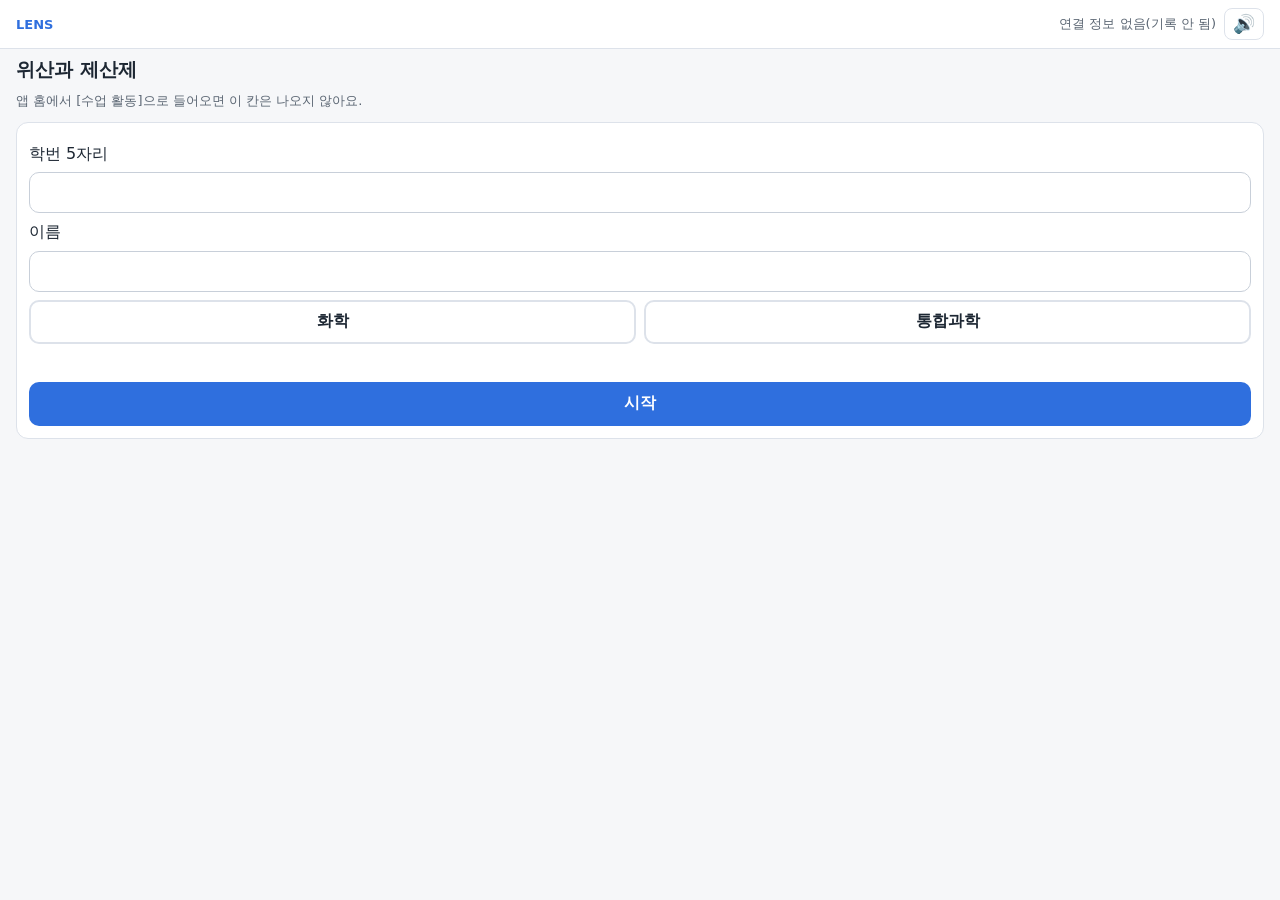
==== index.html @ f44be043 "효과음(꿀꺽·슈웅·치익·띵·끝 화음)과 관찰 화면 배경음, 🔊/🔉/🔇 버튼 Co-Authored-By: Claude Opus 5.5 <noreply@anthropic.com> Cl" ====
<!doctype html>
<html lang="ko">
<head>
<meta charset="utf-8">
<meta name="viewport" content="width=device-width, initial-scale=1, maximum-scale=1">
<title>LENS 위산과 제산제</title>
<link rel="stylesheet" href="app.css?v=20261028c">
<script type="importmap">
{ "imports": {
  "three": "./lib/three/three.module.min.js",
  "three/addons/": "./lib/three/addons/"
} }
</script>
</head>
<body>
<div id="stage"><div id="ar"></div><div id="v3d"></div></div>
<div id="scan" class="hidden">
  <img src="assets/cards/cardE.jpg" alt="">
  <p>책상 위 몸 카드(E)를 30~50 cm 위에서 비춰 주세요</p>
  <button id="to3d" class="hidden">카드 없이 화면에서 보기</button>
</div>
<header id="top"><b>LENS</b> <span id="who"></span><span id="sendstate"></span><button id="snd" type="button"></button></header>
<main id="panel"></main>
<div id="pill" class="hidden" title="끌어다 입에 넣기">💊</div>
<div id="toast" class="hidden"></div>
<script type="module" src="app.js?v=20261028c"></script>
</body>
</html>
---- app.css ----
:root {
  --ink: #1d2733; --muted: #5b6673; --line: #dde2ea; --bg: #f6f7f9; --card: #fff;
  --blue: #2f6fde; --ok: #1f8a4c; --warn: #c2410c;
  --H: #e23d3d; --Cl: #2ea043; --OH: #2862d6; --Mg: #7d7d8a; --W: #3fa9de;
}
* { box-sizing: border-box; }
html, body { margin: 0; height: 100%; font-family: system-ui, -apple-system, "Malgun Gothic", sans-serif; color: var(--ink); background: var(--bg); }
body { overflow: hidden; }
.hidden { display: none !important; }

#stage, #ar, #v3d { position: fixed; inset: 0; }
#stage { display: none; background: #111; }
body.live #stage { display: block; }
#v3d { display: none; background: #1b2433; }

#top { position: fixed; top: 0; left: 0; right: 0; z-index: 20; padding: 8px 16px; font-size: 13px; background: rgba(255,255,255,.92); border-bottom: 1px solid var(--line); display: flex; gap: 8px; align-items: center; }
#top b { color: var(--blue); }
#snd { flex: none; min-width: 40px; min-height: 32px; padding: 2px 8px; border: 1px solid var(--line); border-radius: 8px; background: #fff; font-size: 18px; line-height: 1; }
#sendstate { margin-left: auto; color: var(--muted); }

#panel { position: fixed; left: 0; right: 0; top: 37px; bottom: 0; overflow-y: auto; padding: 16px 16px 32px; z-index: 10; background: var(--bg); }
body.live #panel { top: auto; max-height: 44vh; background: rgba(255,255,255,.96); border-radius: 16px 16px 0 0; box-shadow: 0 -4px 16px rgba(0,0,0,.25); padding: 12px 16px calc(16px + env(safe-area-inset-bottom)); }
#panel h2 { font-size: 19px; margin: 4px 0 8px; }
#panel h3 { font-size: 16px; margin: 14px 0 6px; }
#panel p { margin: 6px 0; line-height: 1.6; }
.q { font-weight: 700; font-size: 17px; }
.muted { color: var(--muted); font-size: 13px; }
.box { background: var(--card); border: 1px solid var(--line); border-radius: 12px; padding: 12px; margin: 10px 0; }
body.live .box { padding: 8px 10px; margin: 6px 0; }

button { font: inherit; min-height: 44px; border: 0; border-radius: 10px; padding: 0 14px; font-weight: 600; background: var(--blue); color: #fff; }
button:disabled { opacity: .45; }
button.sub { background: #e4e8ee; color: var(--ink); }
button.wide { width: 100%; margin-top: 10px; }
.row { display: flex; gap: 8px; flex-wrap: wrap; align-items: center; }
.row > button { flex: 1 1 0; }
.opts { display: flex; gap: 8px; flex-wrap: wrap; margin: 8px 0; }
.opts button { flex: 1 1 0; background: #fff; color: var(--ink); border: 2px solid var(--line); }
.opts button.on { border-color: var(--blue); background: #eaf1fd; color: var(--blue); }
textarea, input[type=text], input[type=number] { font: inherit; width: 100%; padding: 10px; border: 1px solid #c8cfd9; border-radius: 10px; background: #fff; }
textarea { min-height: 70px; resize: vertical; }
label.chk { display: flex; gap: 8px; align-items: center; padding: 6px 0; }
label.chk input { width: 20px; height: 20px; }
.msg { min-height: 20px; font-size: 14px; margin-top: 6px; }
.msg.ok { color: var(--ok); } .msg.no { color: var(--warn); }

.legend { display: flex; gap: 10px; flex-wrap: wrap; font-size: 12px; color: var(--muted); }
.legend i { display: inline-block; width: 12px; height: 12px; border-radius: 50%; vertical-align: -1px; margin-right: 3px; }

.step { display: grid; grid-template-columns: auto 1fr auto; gap: 6px 10px; align-items: center; }
.stepper { display: flex; align-items: center; gap: 4px; }
.stepper button { min-height: 36px; width: 36px; padding: 0; background: #e4e8ee; color: var(--ink); }
.stepper span { min-width: 28px; text-align: center; font-weight: 700; font-size: 18px; }

table.rec { width: 100%; border-collapse: collapse; font-size: 14px; }
table.rec td, table.rec th { border-bottom: 1px solid var(--line); padding: 4px; text-align: center; }

.calc { display: grid; grid-template-columns: 1fr 110px auto; gap: 8px; align-items: center; margin: 8px 0; }
.calc .u { font-size: 13px; color: var(--muted); }
.prod { display: flex; gap: 12px; align-items: center; }
.prod .pill { background: #fff3e6; border: 1px solid #f3c38f; border-radius: 10px; padding: 8px 10px; font-size: 14px; }

#scan { position: fixed; left: 50%; top: 30%; transform: translate(-50%, -50%); z-index: 15; text-align: center; color: #fff; text-shadow: 0 1px 3px #000; width: 80%; }
#scan img { width: 90px; opacity: .8; border-radius: 6px; }
#toast { position: fixed; left: 50%; top: 56px; transform: translateX(-50%); background: #1d2733; color: #fff; padding: 8px 14px; border-radius: 8px; z-index: 30; font-size: 14px; }

#pill { position: fixed; right: 18px; bottom: calc(44vh + 18px); z-index: 25; width: 56px; height: 56px; border-radius: 50%; background: #fff; box-shadow: 0 3px 12px rgba(0,0,0,.35); font-size: 32px; display: flex; align-items: center; justify-content: center; touch-action: none; user-select: none; animation: bob 1.4s ease-in-out infinite; }
#pill.drag { right: auto; bottom: auto; animation: none; transform: scale(1.15); }
@keyframes bob { 50% { transform: translateY(-6px); } }

.step input.num { width: 90px; font-size: 20px; font-weight: 700; text-align: center; padding: 6px; }
.step .u { color: var(--muted); }
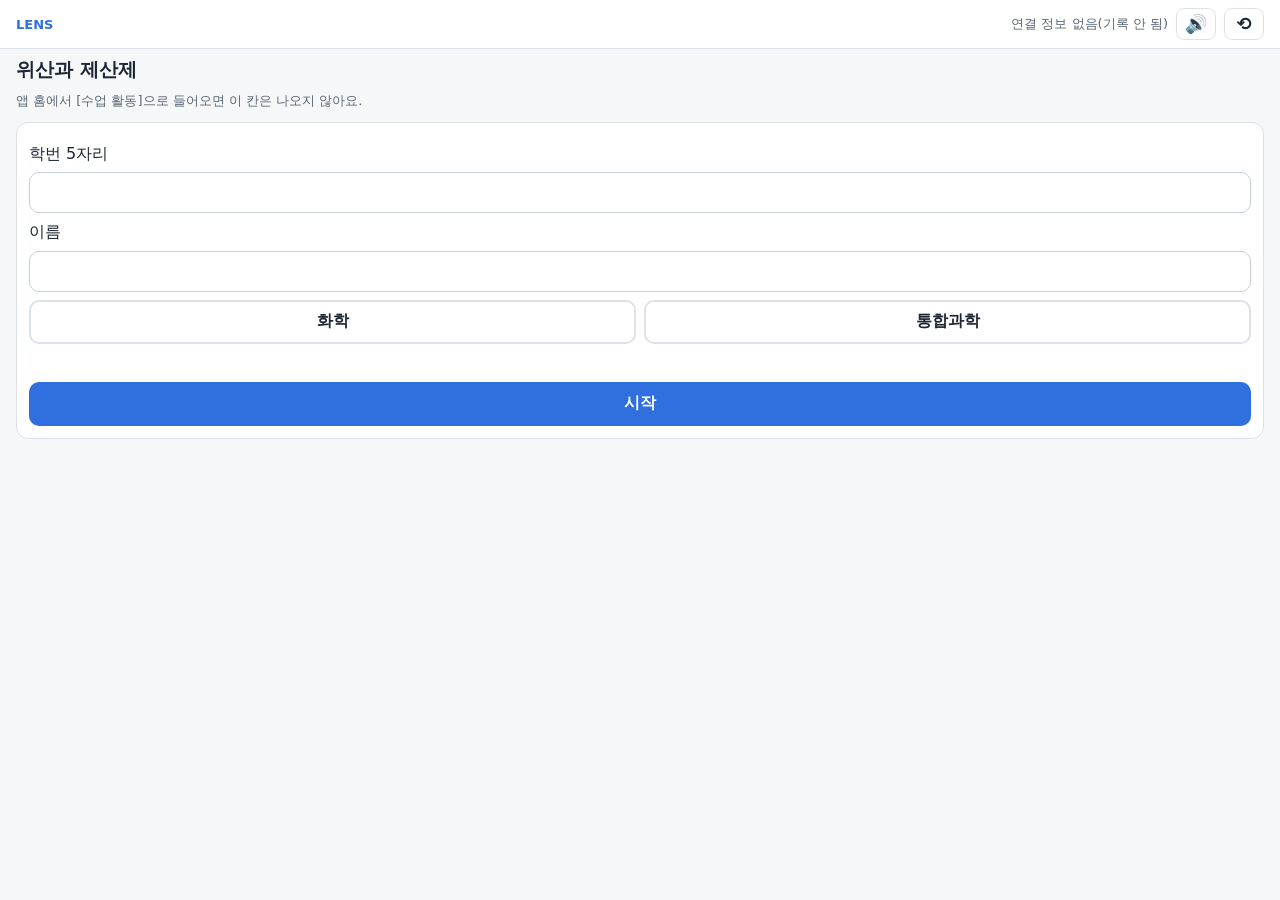
==== commit 825e0dcf: "⟲ 메뉴(AR 다시 체험·처음부터·다른 학번), 단계별 ◀ 이전, 끝 화면 AR 다시 체험 Co-Authored-By: Claude Opus 5.5 <noreply@anthropi" ====
--- a/index.html
+++ b/index.html
@@ -4,7 +4,7 @@
 <meta charset="utf-8">
 <meta name="viewport" content="width=device-width, initial-scale=1, maximum-scale=1">
 <title>LENS 위산과 제산제</title>
-<link rel="stylesheet" href="app.css?v=20261028c">
+<link rel="stylesheet" href="app.css?v=20261029a">
 <script type="importmap">
 { "imports": {
   "three": "./lib/three/three.module.min.js",
@@ -19,10 +19,14 @@
   <p>책상 위 몸 카드(E)를 30~50 cm 위에서 비춰 주세요</p>
   <button id="to3d" class="hidden">카드 없이 화면에서 보기</button>
 </div>
-<header id="top"><b>LENS</b> <span id="who"></span><span id="sendstate"></span><button id="snd" type="button"></button></header>
+<header id="top"><b>LENS</b> <span id="who"></span><span id="sendstate"></span><button id="snd" type="button"></button><button id="menu-btn" type="button"></button></header>
 <main id="panel"></main>
 <div id="pill" class="hidden" title="끌어다 입에 넣기">💊</div>
 <div id="toast" class="hidden"></div>
-<script type="module" src="app.js?v=20261028c"></script>
+<script type="module">
+// ?scene=heat|cao|entropy 이면 확장 장면, 없으면 4차시 제산제
+const V = '20261029a', sc = new URLSearchParams(location.search).get('scene');
+import(sc ? './scene.js?v=' + V : './app.js?v=' + V);
+</script>
 </body>
 </html>
--- a/app.css
+++ b/app.css
@@ -17,6 +17,13 @@
 #top b { color: var(--blue); }
 #snd { flex: none; min-width: 40px; min-height: 32px; padding: 2px 8px; border: 1px solid var(--line); border-radius: 8px; background: #fff; font-size: 18px; line-height: 1; }
 #sendstate { margin-left: auto; color: var(--muted); }
+#menu-btn { flex: none; min-width: 40px; min-height: 32px; padding: 2px 8px; border: 1px solid var(--line); border-radius: 8px; background: #fff; color: var(--ink); font-size: 18px; line-height: 1; }
+#menu { position: fixed; inset: 0; z-index: 40; background: rgba(0,0,0,.35); display: flex; align-items: flex-start; justify-content: flex-end; padding: 48px 10px 0; }
+#menu .menu-box { background: #fff; border-radius: 14px; padding: 10px; width: min(320px, 100%); display: flex; flex-direction: column; gap: 8px; box-shadow: 0 6px 24px rgba(0,0,0,.3); }
+#menu button { text-align: left; padding: 8px 12px; display: flex; flex-direction: column; gap: 2px; }
+#menu button small { font-weight: 400; font-size: 12px; color: var(--muted); }
+#menu button.warn { background: #fde8de; color: var(--warn); }
+button.back { min-height: 32px; padding: 0 10px; font-size: 13px; margin-bottom: 2px; }
 
 #panel { position: fixed; left: 0; right: 0; top: 37px; bottom: 0; overflow-y: auto; padding: 16px 16px 32px; z-index: 10; background: var(--bg); }
 body.live #panel { top: auto; max-height: 44vh; background: rgba(255,255,255,.96); border-radius: 16px 16px 0 0; box-shadow: 0 -4px 16px rgba(0,0,0,.25); padding: 12px 16px calc(16px + env(safe-area-inset-bottom)); }
@@ -36,6 +43,8 @@
 .row > button { flex: 1 1 0; }
 .opts { display: flex; gap: 8px; flex-wrap: wrap; margin: 8px 0; }
 .opts button { flex: 1 1 0; background: #fff; color: var(--ink); border: 2px solid var(--line); }
+.opts.sm { gap: 4px; margin: 4px 0; } .opts.sm button { flex: 1 1 0; min-width: 0; min-height: 36px; padding: 0 2px; }
+.opts.two button { flex: 1 1 45%; min-height: 40px; }
 .opts button.on { border-color: var(--blue); background: #eaf1fd; color: var(--blue); }
 textarea, input[type=text], input[type=number] { font: inherit; width: 100%; padding: 10px; border: 1px solid #c8cfd9; border-radius: 10px; background: #fff; }
 textarea { min-height: 70px; resize: vertical; }
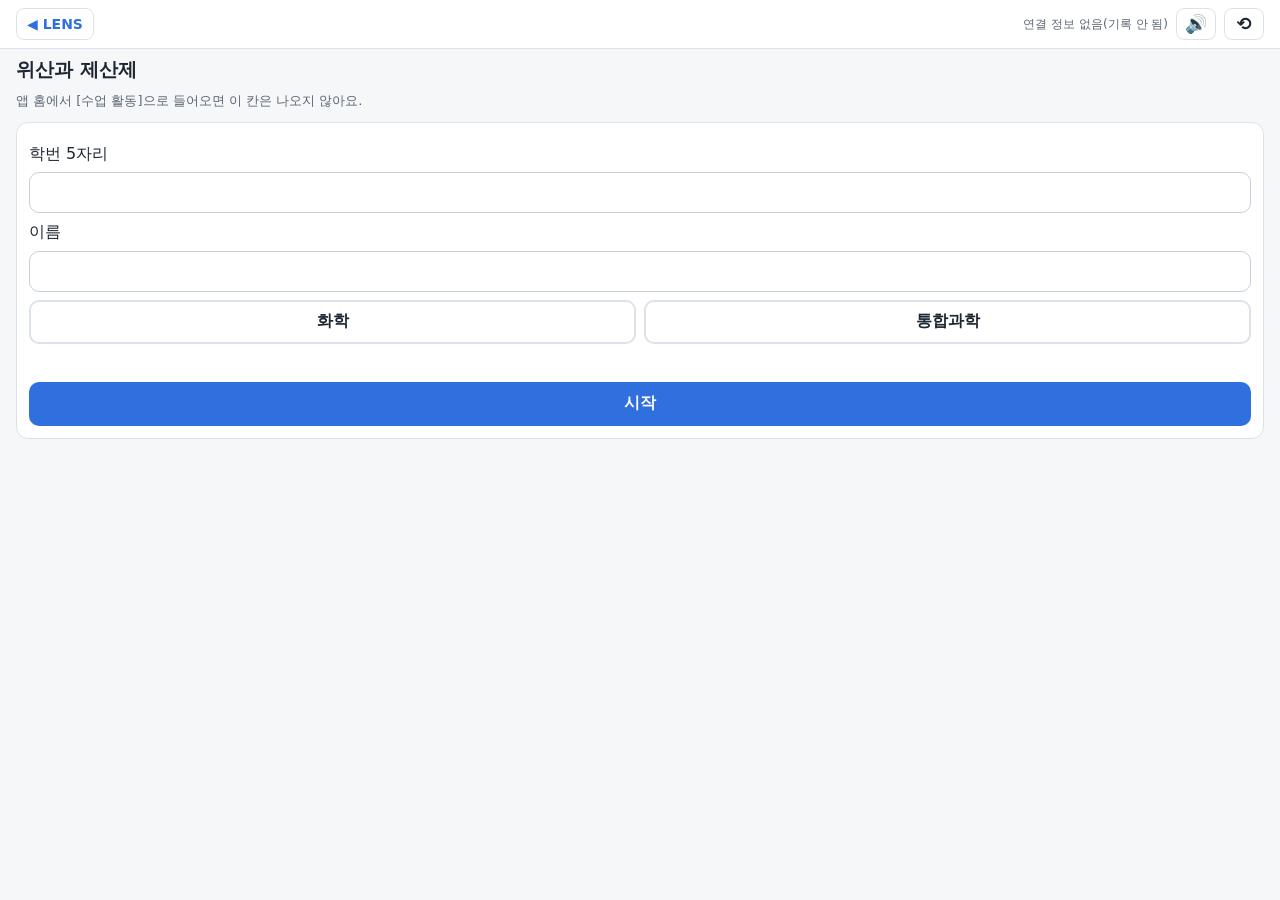
==== commit ba038880: "◀ LENS 버튼(창 닫기, 안 되면 엔진 주소로), 장면에서 ◀ 처음 화면 Co-Authored-By: Claude Opus 5.5 <noreply@anthropic.com> C" ====
--- a/index.html
+++ b/index.html
@@ -4,7 +4,7 @@
 <meta charset="utf-8">
 <meta name="viewport" content="width=device-width, initial-scale=1, maximum-scale=1">
 <title>LENS 위산과 제산제</title>
-<link rel="stylesheet" href="app.css?v=20261029a">
+<link rel="stylesheet" href="app.css?v=20261029b">
 <script type="importmap">
 { "imports": {
   "three": "./lib/three/three.module.min.js",
@@ -19,13 +19,13 @@
   <p>책상 위 몸 카드(E)를 30~50 cm 위에서 비춰 주세요</p>
   <button id="to3d" class="hidden">카드 없이 화면에서 보기</button>
 </div>
-<header id="top"><b>LENS</b> <span id="who"></span><span id="sendstate"></span><button id="snd" type="button"></button><button id="menu-btn" type="button"></button></header>
+<header id="top"><button id="home" type="button" title="LENS 앱으로 돌아가기">◀ LENS</button> <span id="who"></span><span id="sendstate"></span><button id="snd" type="button"></button><button id="menu-btn" type="button"></button></header>
 <main id="panel"></main>
 <div id="pill" class="hidden" title="끌어다 입에 넣기">💊</div>
 <div id="toast" class="hidden"></div>
 <script type="module">
 // ?scene=heat|cao|entropy 이면 확장 장면, 없으면 4차시 제산제
-const V = '20261029a', sc = new URLSearchParams(location.search).get('scene');
+const V = '20261029b', sc = new URLSearchParams(location.search).get('scene');
 import(sc ? './scene.js?v=' + V : './app.js?v=' + V);
 </script>
 </body>
--- a/app.css
+++ b/app.css
@@ -15,6 +15,7 @@
 
 #top { position: fixed; top: 0; left: 0; right: 0; z-index: 20; padding: 8px 16px; font-size: 13px; background: rgba(255,255,255,.92); border-bottom: 1px solid var(--line); display: flex; gap: 8px; align-items: center; }
 #top b { color: var(--blue); }
+#home { flex: none; min-height: 32px; padding: 2px 10px; border: 1px solid var(--line); border-radius: 8px; background: #fff; color: var(--blue); font-size: 14px; font-weight: 700; }
 #snd { flex: none; min-width: 40px; min-height: 32px; padding: 2px 8px; border: 1px solid var(--line); border-radius: 8px; background: #fff; font-size: 18px; line-height: 1; }
 #sendstate { margin-left: auto; color: var(--muted); }
 #menu-btn { flex: none; min-width: 40px; min-height: 32px; padding: 2px 8px; border: 1px solid var(--line); border-radius: 8px; background: #fff; color: var(--ink); font-size: 18px; line-height: 1; }
@@ -79,3 +80,4 @@
 
 .step input.num { width: 90px; font-size: 20px; font-weight: 700; text-align: center; padding: 6px; }
 .step .u { color: var(--muted); }
+#who { min-width: 0; overflow: hidden; text-overflow: ellipsis; white-space: nowrap; } #sendstate { white-space: nowrap; font-size: 12px; }
